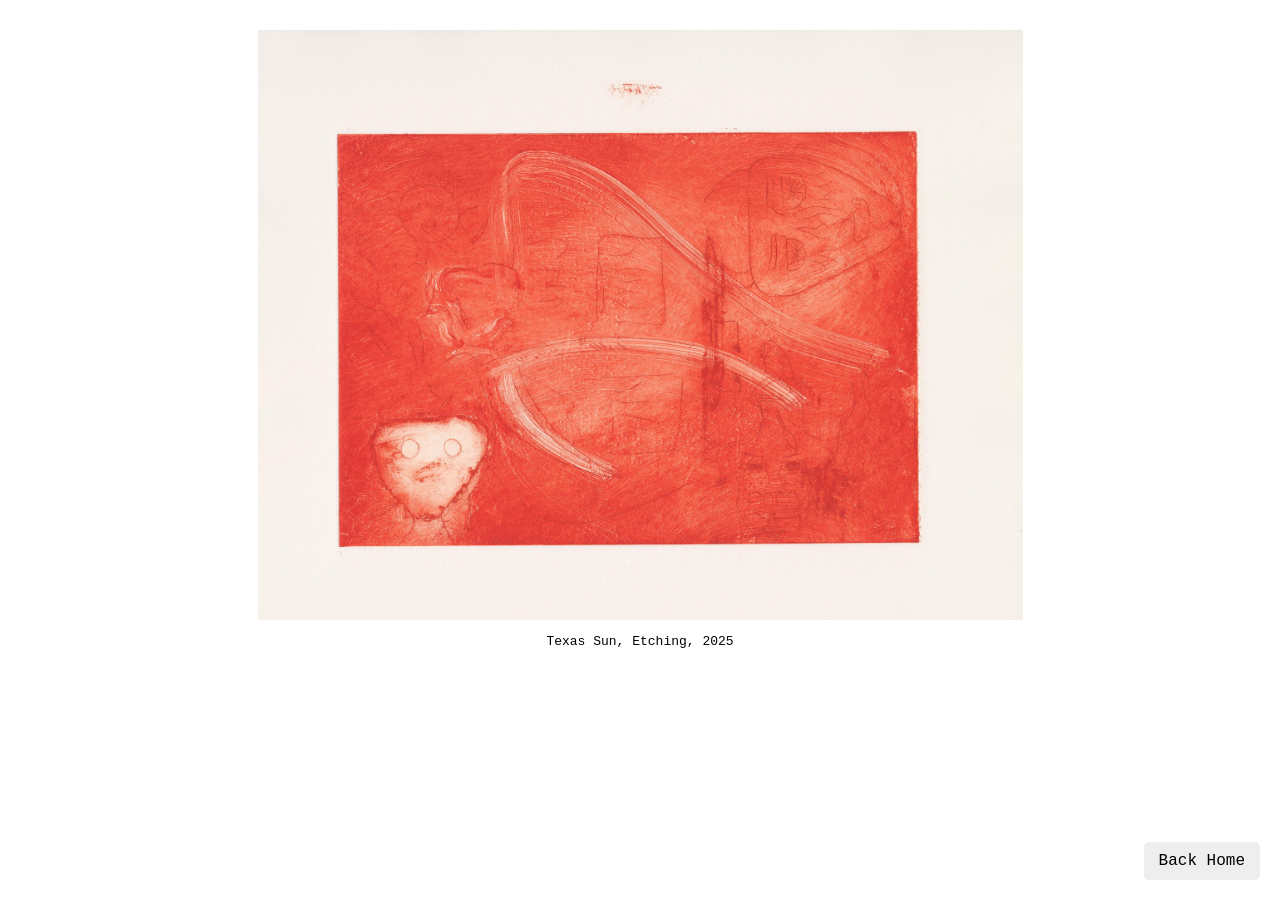
==== art.html @ 3e9b9ac9 "Update art.html" ====
<!DOCTYPE html>
<html lang="de">
<head>
<meta charset="UTF-8">
<meta name="viewport" content="width=device-width, initial-scale=1.0">
<title>Archive</title>

<style>
* {
    box-sizing: border-box;
}

body {
    font-family: "Courier New", monospace;
    margin: 0;
    padding: 30px 15px;
    background: white;
    color: black;
    text-align: center;
}

/* MAIN TITLE */
h1 {
    font-size: 16px;
    font-weight: normal;
    margin: 20px 0 35px;
}

/* CENTRAL IMAGE */
.work {
    width: 100%;
    max-width: 900px;
    margin: 0 auto;
}

.work img {
    display: block;
    width: 85%;
    height: auto;
    margin: 0 auto;
    object-fit: contain;
}

/* TEXT UNDER IMAGE */
.caption {
    font-size: 13px;
    line-height: 1.5;
    margin: 12px auto 0;
    text-align: center;
}

/* BACK HOME BUTTON */
.back-home {
    position: fixed;
    bottom: 20px;
    right: 20px;
    padding: 10px 15px;
    text-decoration: none;
    border-radius: 5px;
    z-index: 1000;
    background-color: #eee;
    color: black;
    transition: background-color 0.3s;
}

.back-home:hover {
    background-color: #ccc;
}

/* MOBILE */
@media (max-width: 600px) {
    body {
        padding: 20px 12px;
    }

    h1 {
        font-size: 25px;
        margin: 20px 0 25px;
    }

    .caption {
        font-size: 12px;
    }

    .back-home {
        bottom: 15px;
        right: 15px;
    }
}
</style>
</head>

<body>


<div class="work">
    <img
        src="src/radierungen/texas_1.jpg"
        alt="Texas Sun"
    >

    <p class="caption">
       Texas Sun, Etching, 2025
    </p>
</div>

<a href="index.html" class="back-home">Back Home</a>

</body>
</html>
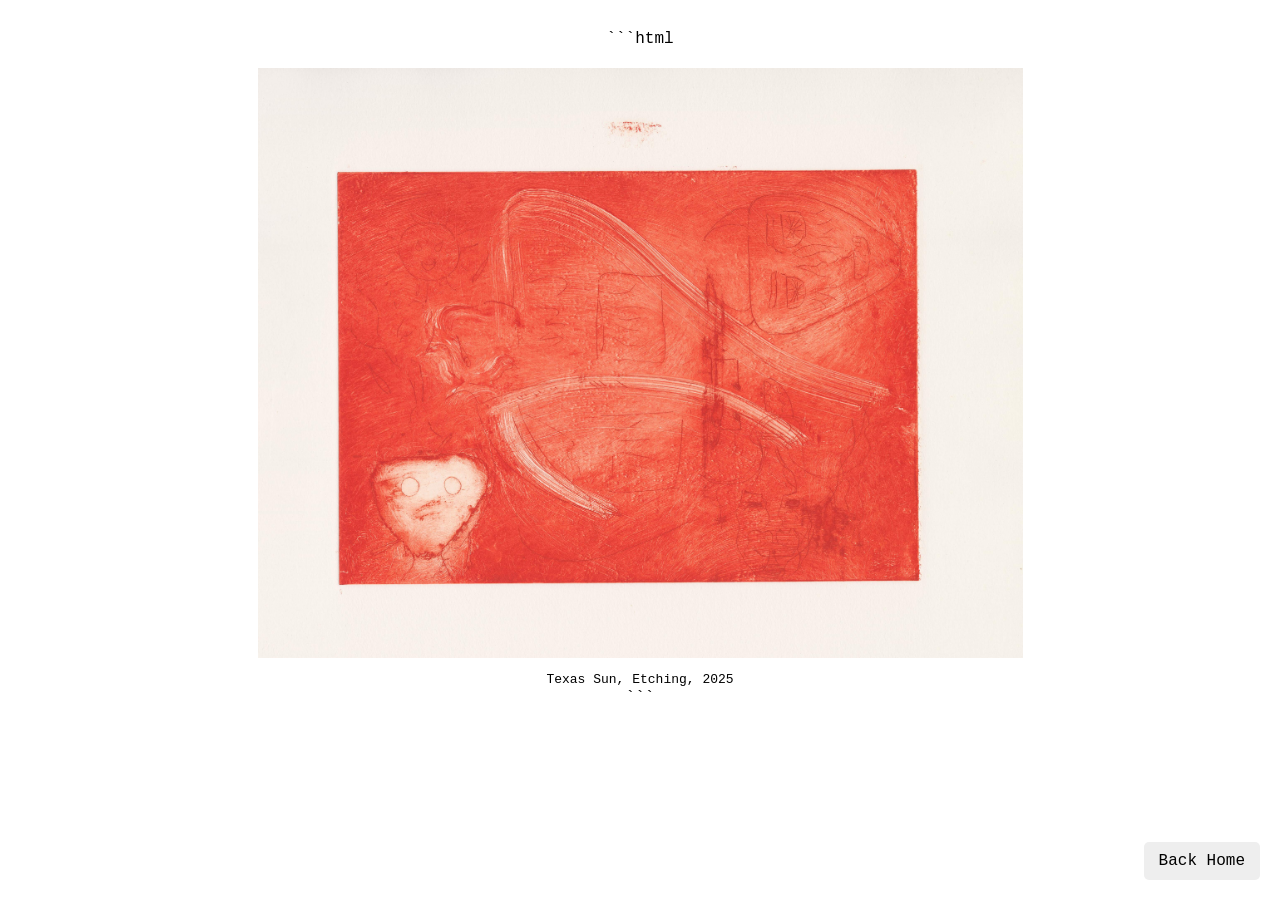
==== commit e80457aa: "Update art.html" ====
--- a/art.html
+++ b/art.html
@@ -1,3 +1,4 @@
+```html
 <!DOCTYPE html>
 <html lang="de">
 <head>
@@ -19,18 +20,20 @@
     text-align: center;
 }
 
-/* MAIN TITLE */
-h1 {
-    font-size: 16px;
-    font-weight: normal;
-    margin: 20px 0 35px;
-}
-
 /* CENTRAL IMAGE */
 .work {
     width: 100%;
     max-width: 900px;
-    margin: 0 auto;
+    margin: 20px auto 0;
+}
+
+.image-button {
+    display: block;
+    width: 100%;
+    padding: 0;
+    border: none;
+    background: none;
+    cursor: pointer;
 }
 
 .work img {
@@ -73,9 +76,8 @@
         padding: 20px 12px;
     }
 
-    h1 {
-        font-size: 25px;
-        margin: 20px 0 25px;
+    .work img {
+        width: 100%;
     }
 
     .caption {
@@ -92,19 +94,63 @@
 
 <body>
 
+<div class="work">
 
-<div class="work">
-    <img
-        src="src/radierungen/texas_1.jpg"
-        alt="Texas Sun"
+    <button
+        type="button"
+        class="image-button"
+        id="nextImage"
+        aria-label="Next image"
     >
+        <img
+            id="galleryImage"
+            src="src/radierungen/texas_1.jpg"
+            alt="Texas Sun"
+        >
+    </button>
 
-    <p class="caption">
-       Texas Sun, Etching, 2025
+    <p class="caption" id="imageCaption">
+        Texas Sun, Etching, 2025
     </p>
+
 </div>
 
 <a href="index.html" class="back-home">Back Home</a>
 
+<script>
+const images = [
+    {
+        src: "src/radierungen/texas_1.jpg",
+        alt: "Texas Sun",
+        caption: "Texas Sun, Etching, 2025"
+    },
+    {
+        src: "src/painting_compilation/spagettieater.jpg",
+        alt: "Texas Sun 2",
+        caption: "Texas Sun 2, Etching, 2025"
+    },
+    {
+        src: "src/dontgiveup/3E4C2886.jpg",
+        alt: "Texas Sun 3",
+        caption: "Texas Sun 3, Etching, 2025"
+    }
+];
+
+let currentIndex = 0;
+
+const galleryImage = document.getElementById("galleryImage");
+const imageCaption = document.getElementById("imageCaption");
+const nextImage = document.getElementById("nextImage");
+
+nextImage.addEventListener("click", function () {
+    currentIndex = (currentIndex + 1) % images.length;
+
+    galleryImage.src = images[currentIndex].src;
+    galleryImage.alt = images[currentIndex].alt;
+    imageCaption.textContent = images[currentIndex].caption;
+});
+</script>
+
 </body>
 </html>
+```
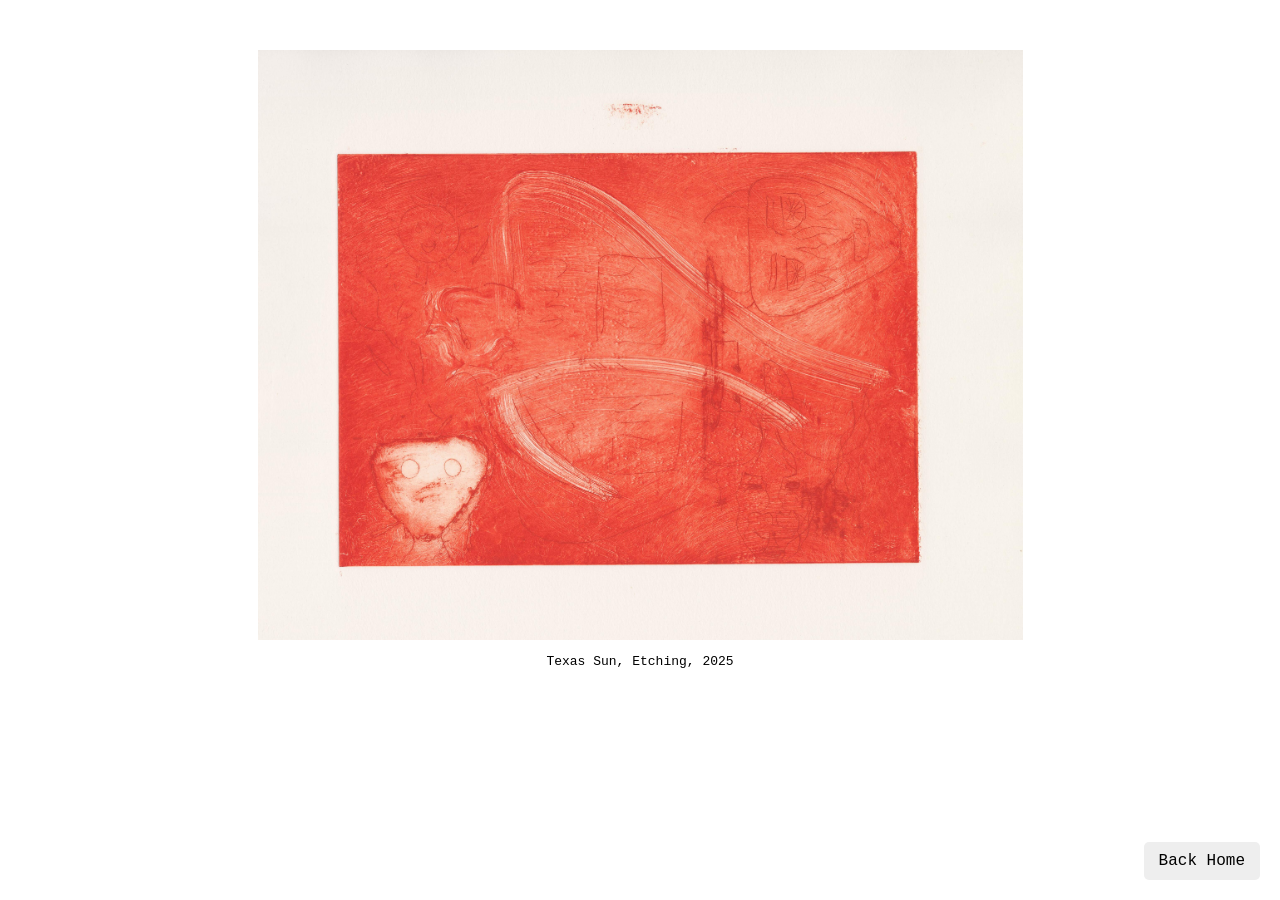
==== commit 0b9a5d16: "Update art.html" ====
--- a/art.html
+++ b/art.html
@@ -1,4 +1,3 @@
-```html
 <!DOCTYPE html>
 <html lang="de">
 <head>
@@ -134,6 +133,38 @@
         alt: "Texas Sun 3",
         caption: "Texas Sun 3, Etching, 2025"
     }
+  {
+        src: "src/dontgiveup/3E4C3156.jpg",
+        alt: "Texas Sun 3",
+        caption: "Texas Sun 3, Etching, 2025"
+    }
+  {
+        src: "src/Scan 10.jpg",
+        alt: "Texas Sun 3",
+        caption: "Texas Sun 3, Etching, 2025"
+    }
+      {
+        src: "src/ghosttown2.jpg",
+        alt: "Texas Sun 3",
+        caption: "Texas Sun 3, Etching, 2025"
+    }
+       {
+        src: "src/hmarriage_closeup.jpeg",
+        alt: "Texas Sun 3",
+        caption: "Texas Sun 3, Etching, 2025"
+    }
+       {
+        src: "src/leibes_2.jpg",
+        alt: "Texas Sun 3",
+        caption: "Texas Sun 3, Etching, 2025"
+    }
+       {
+        src: "src/pirate_1_crazy.jpg",
+        alt: "Texas Sun 3",
+        caption: "Texas Sun 3, Etching, 2025"
+    }
+   
+   
 ];
 
 let currentIndex = 0;
@@ -153,4 +184,4 @@
 
 </body>
 </html>
-```
+
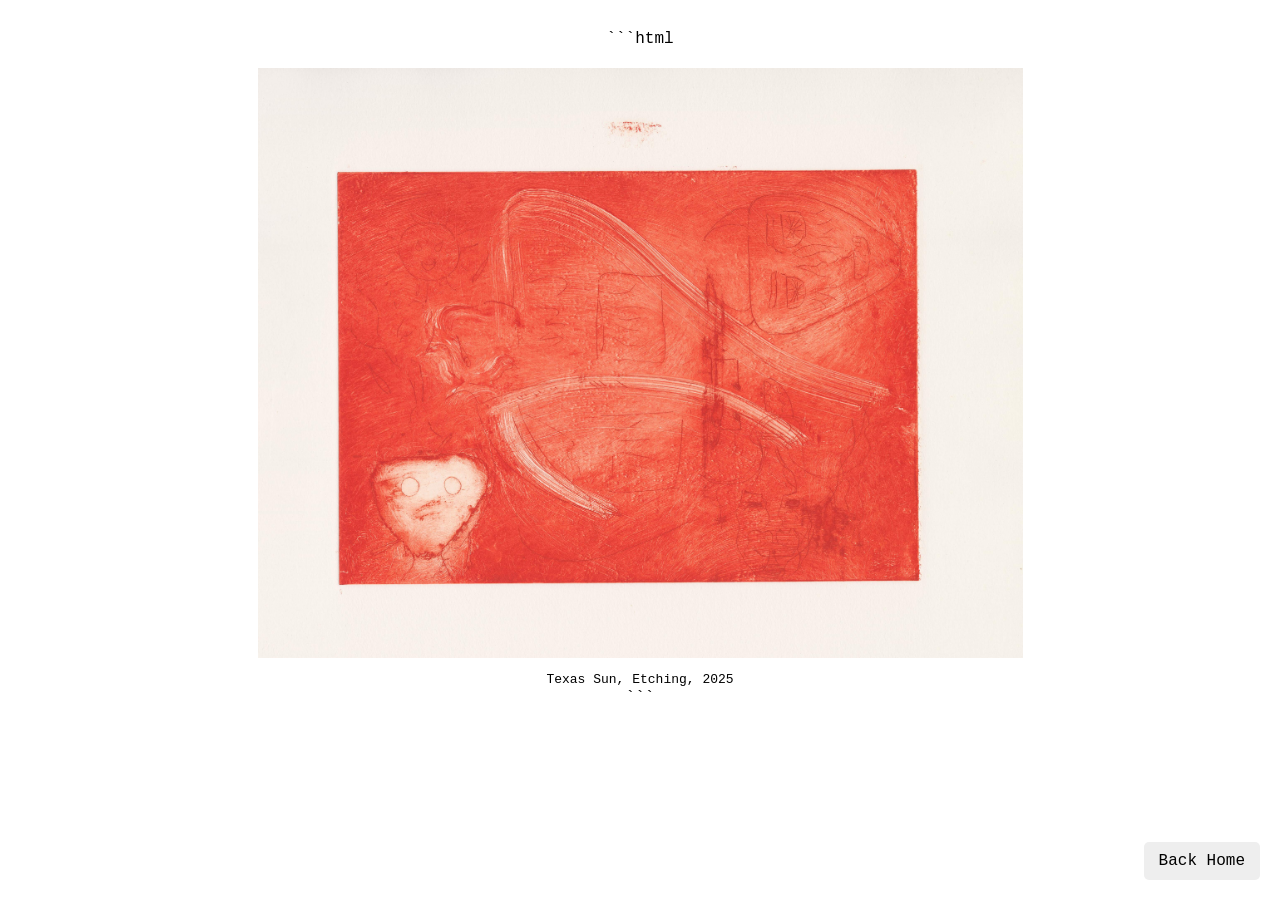
==== commit c9a91ca9: "Update art.html" ====
--- a/art.html
+++ b/art.html
@@ -1,3 +1,4 @@
+```html
 <!DOCTYPE html>
 <html lang="de">
 <head>
@@ -33,6 +34,7 @@
     border: none;
     background: none;
     cursor: pointer;
+    -webkit-tap-highlight-color: transparent;
 }
 
 .work img {
@@ -99,7 +101,7 @@
         type="button"
         class="image-button"
         id="nextImage"
-        aria-label="Next image"
+        aria-label="Nächstes Bild anzeigen"
     >
         <img
             id="galleryImage"
@@ -125,46 +127,44 @@
     },
     {
         src: "src/painting_compilation/spagettieater.jpg",
-        alt: "Texas Sun 2",
-        caption: "Texas Sun 2, Etching, 2025"
+        alt: "Spagettieater",
+        caption: "Spagettieater, Silkscreenprint and oil on Linen, 2025"
     },
     {
         src: "src/dontgiveup/3E4C2886.jpg",
-        alt: "Texas Sun 3",
-        caption: "Texas Sun 3, Etching, 2025"
+        alt: "Don't give up, you've got the music in you",
+        caption: "Don't give up, you've got the music in you, 2026"
+    },
+    {
+        src: "src/dontgiveup/3E4C3156.jpg",
+        alt: "Don't give up, you've got the music in you",
+        caption: "Don't give up, you've got the music in you, 2026"
+    },
+    {
+        src: "src/Scan 10.jpg",
+        alt: "Scan 10",
+        caption: "Scan 10"
+    },
+    {
+        src: "src/ghosttown2.jpg",
+        alt: "Ghost City",
+        caption: "Ghost City – Hope Town, 2026"
+    },
+    {
+        src: "src/hmarriage_closeup.jpeg",
+        alt: "H Marriage",
+        caption: "H Marriage, 2026"
+    },
+    {
+        src: "src/leibes_2.jpg",
+        alt: "Die besten Leibesübungen",
+        caption: "Die besten Leibesübungen, 2023"
+    },
+    {
+        src: "src/pirate_1_crazy.jpg",
+        alt: "Pirate",
+        caption: "Pirate"
     }
-  {
-        src: "src/dontgiveup/3E4C3156.jpg",
-        alt: "Texas Sun 3",
-        caption: "Texas Sun 3, Etching, 2025"
-    }
-  {
-        src: "src/Scan 10.jpg",
-        alt: "Texas Sun 3",
-        caption: "Texas Sun 3, Etching, 2025"
-    }
-      {
-        src: "src/ghosttown2.jpg",
-        alt: "Texas Sun 3",
-        caption: "Texas Sun 3, Etching, 2025"
-    }
-       {
-        src: "src/hmarriage_closeup.jpeg",
-        alt: "Texas Sun 3",
-        caption: "Texas Sun 3, Etching, 2025"
-    }
-       {
-        src: "src/leibes_2.jpg",
-        alt: "Texas Sun 3",
-        caption: "Texas Sun 3, Etching, 2025"
-    }
-       {
-        src: "src/pirate_1_crazy.jpg",
-        alt: "Texas Sun 3",
-        caption: "Texas Sun 3, Etching, 2025"
-    }
-   
-   
 ];
 
 let currentIndex = 0;
@@ -184,4 +184,4 @@
 
 </body>
 </html>
-
+```
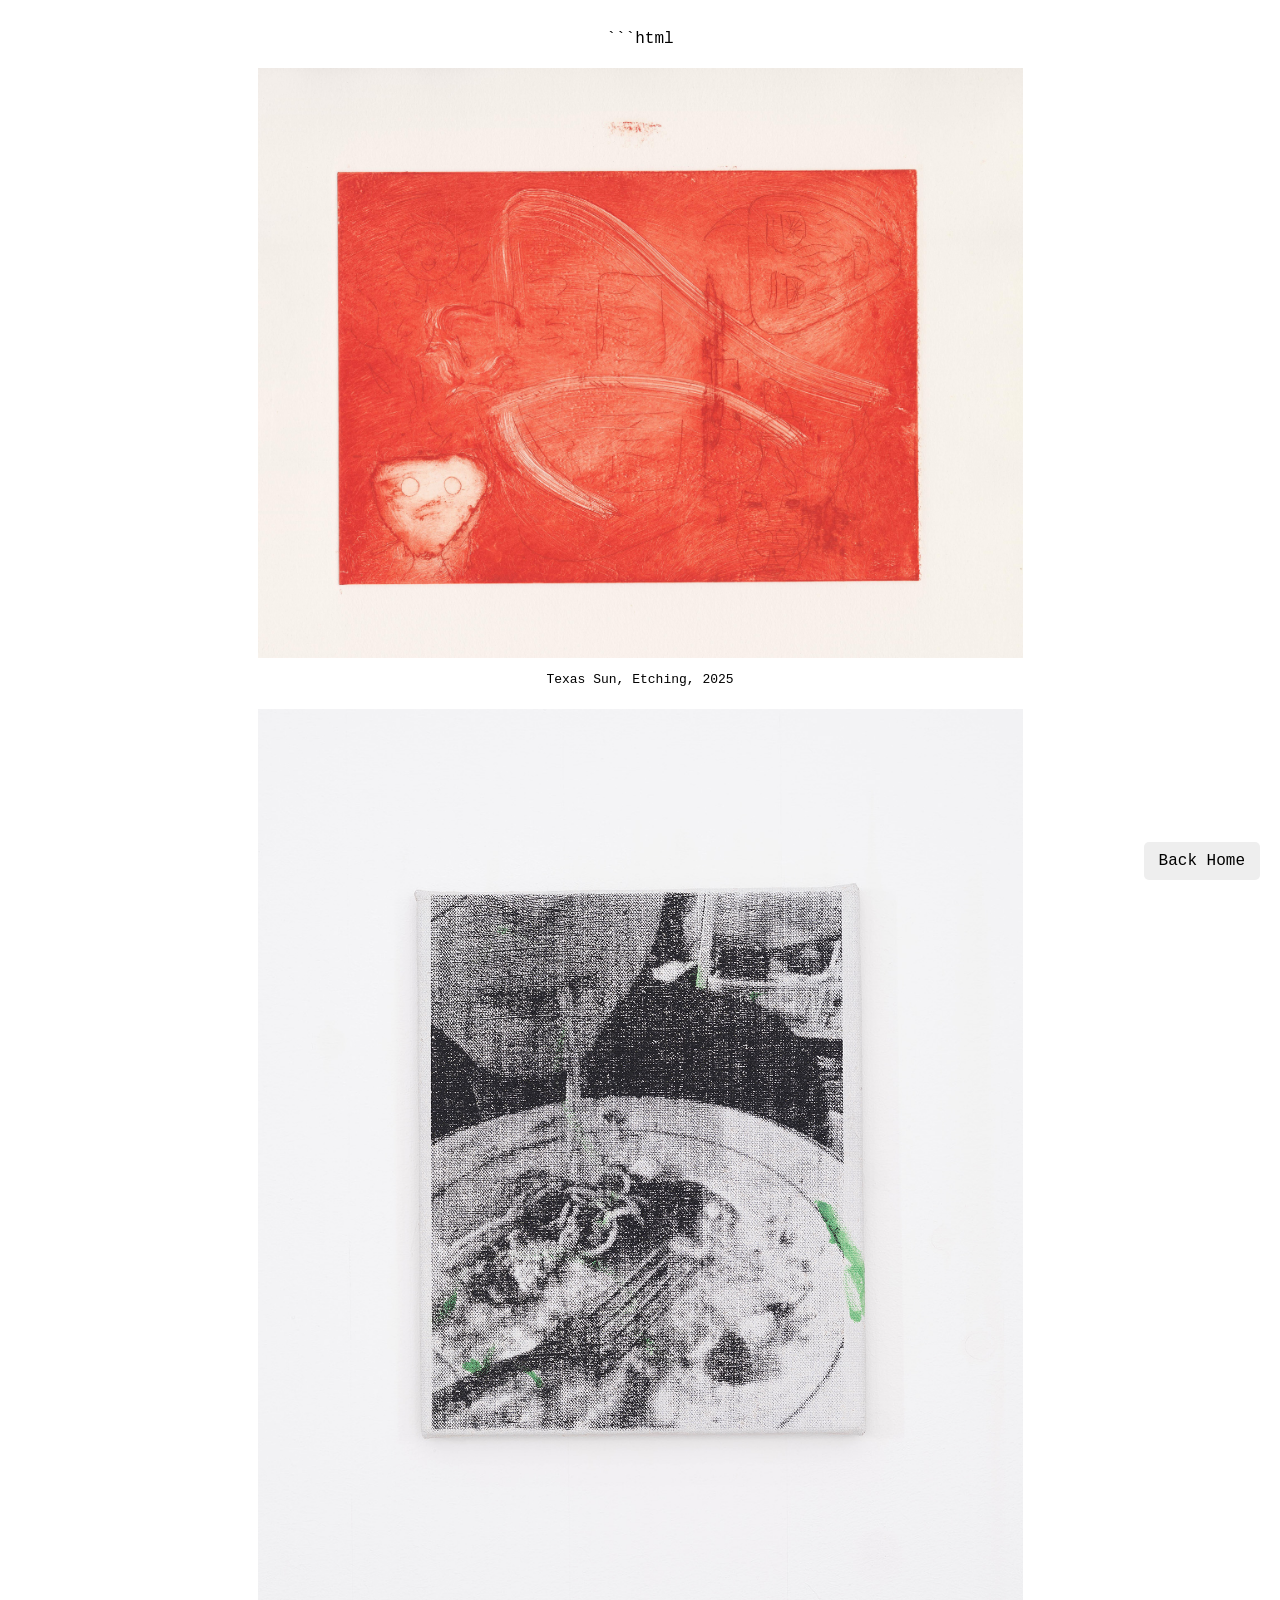
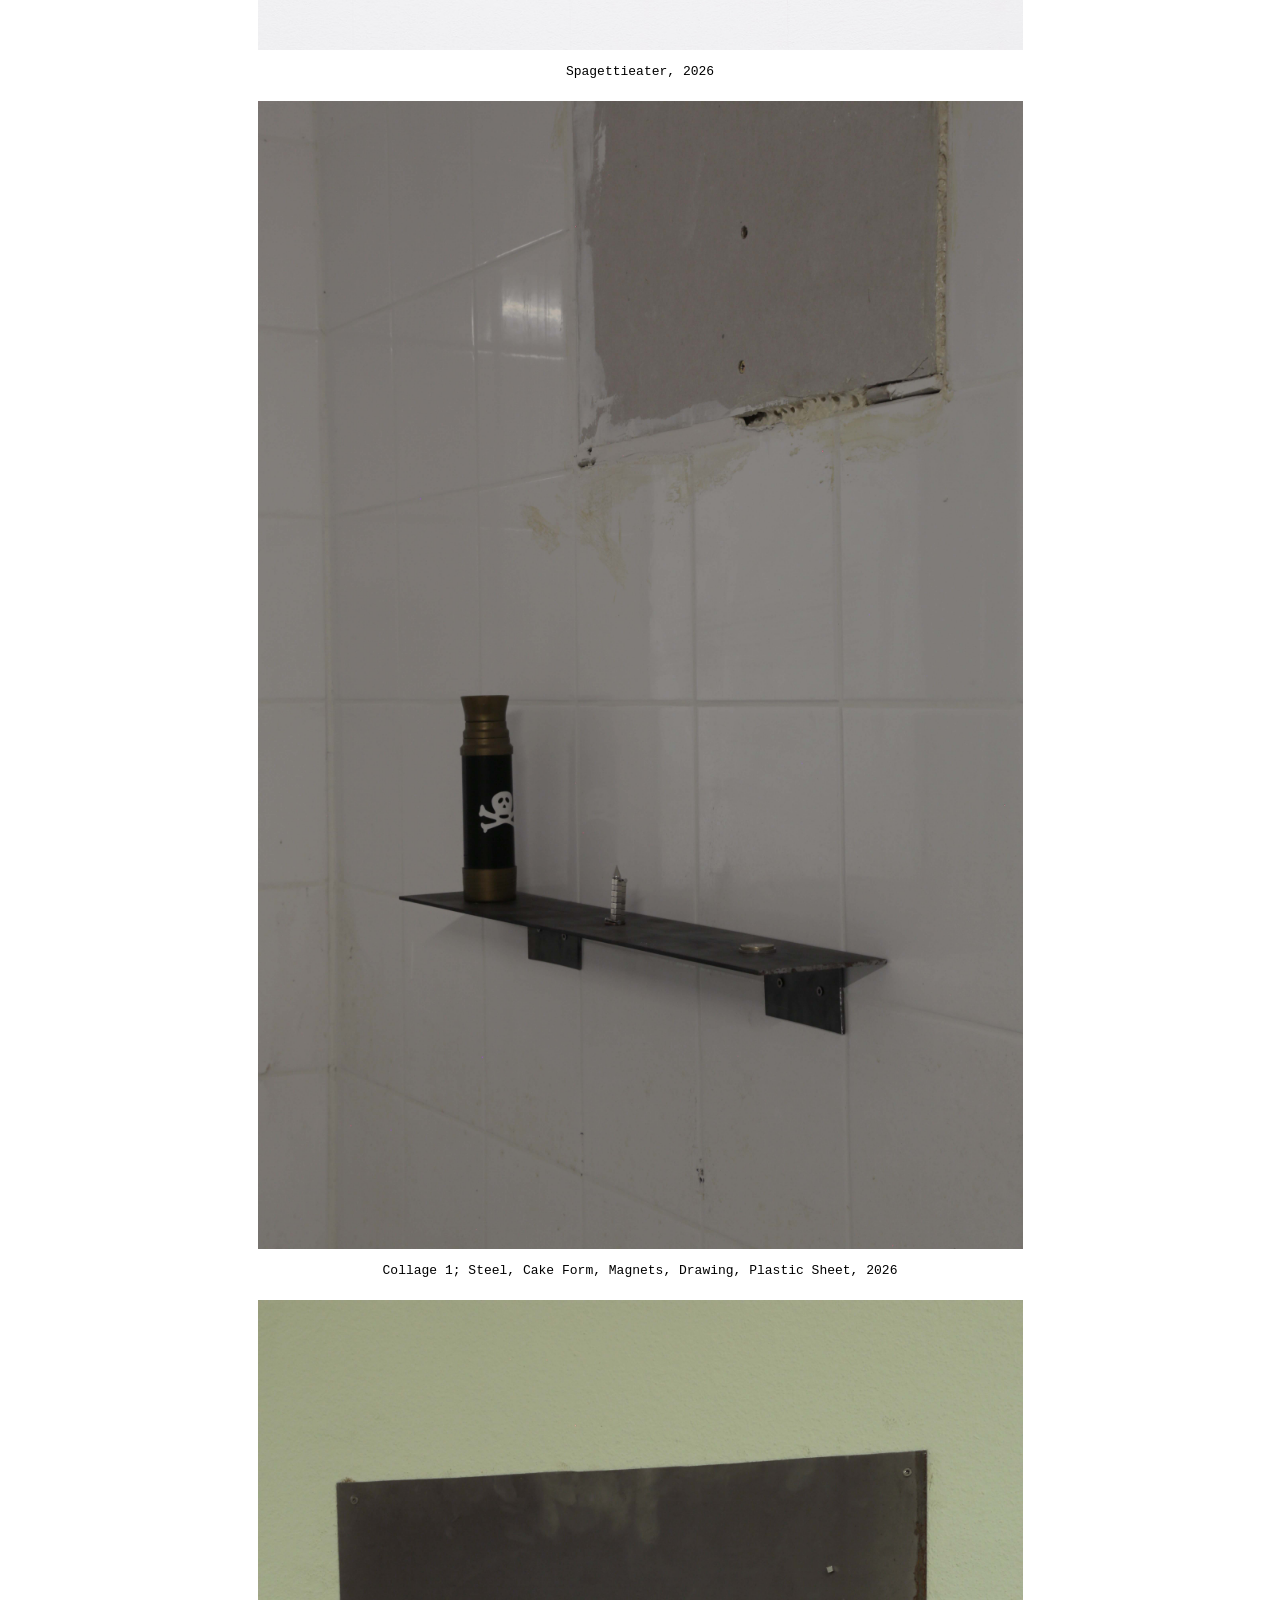
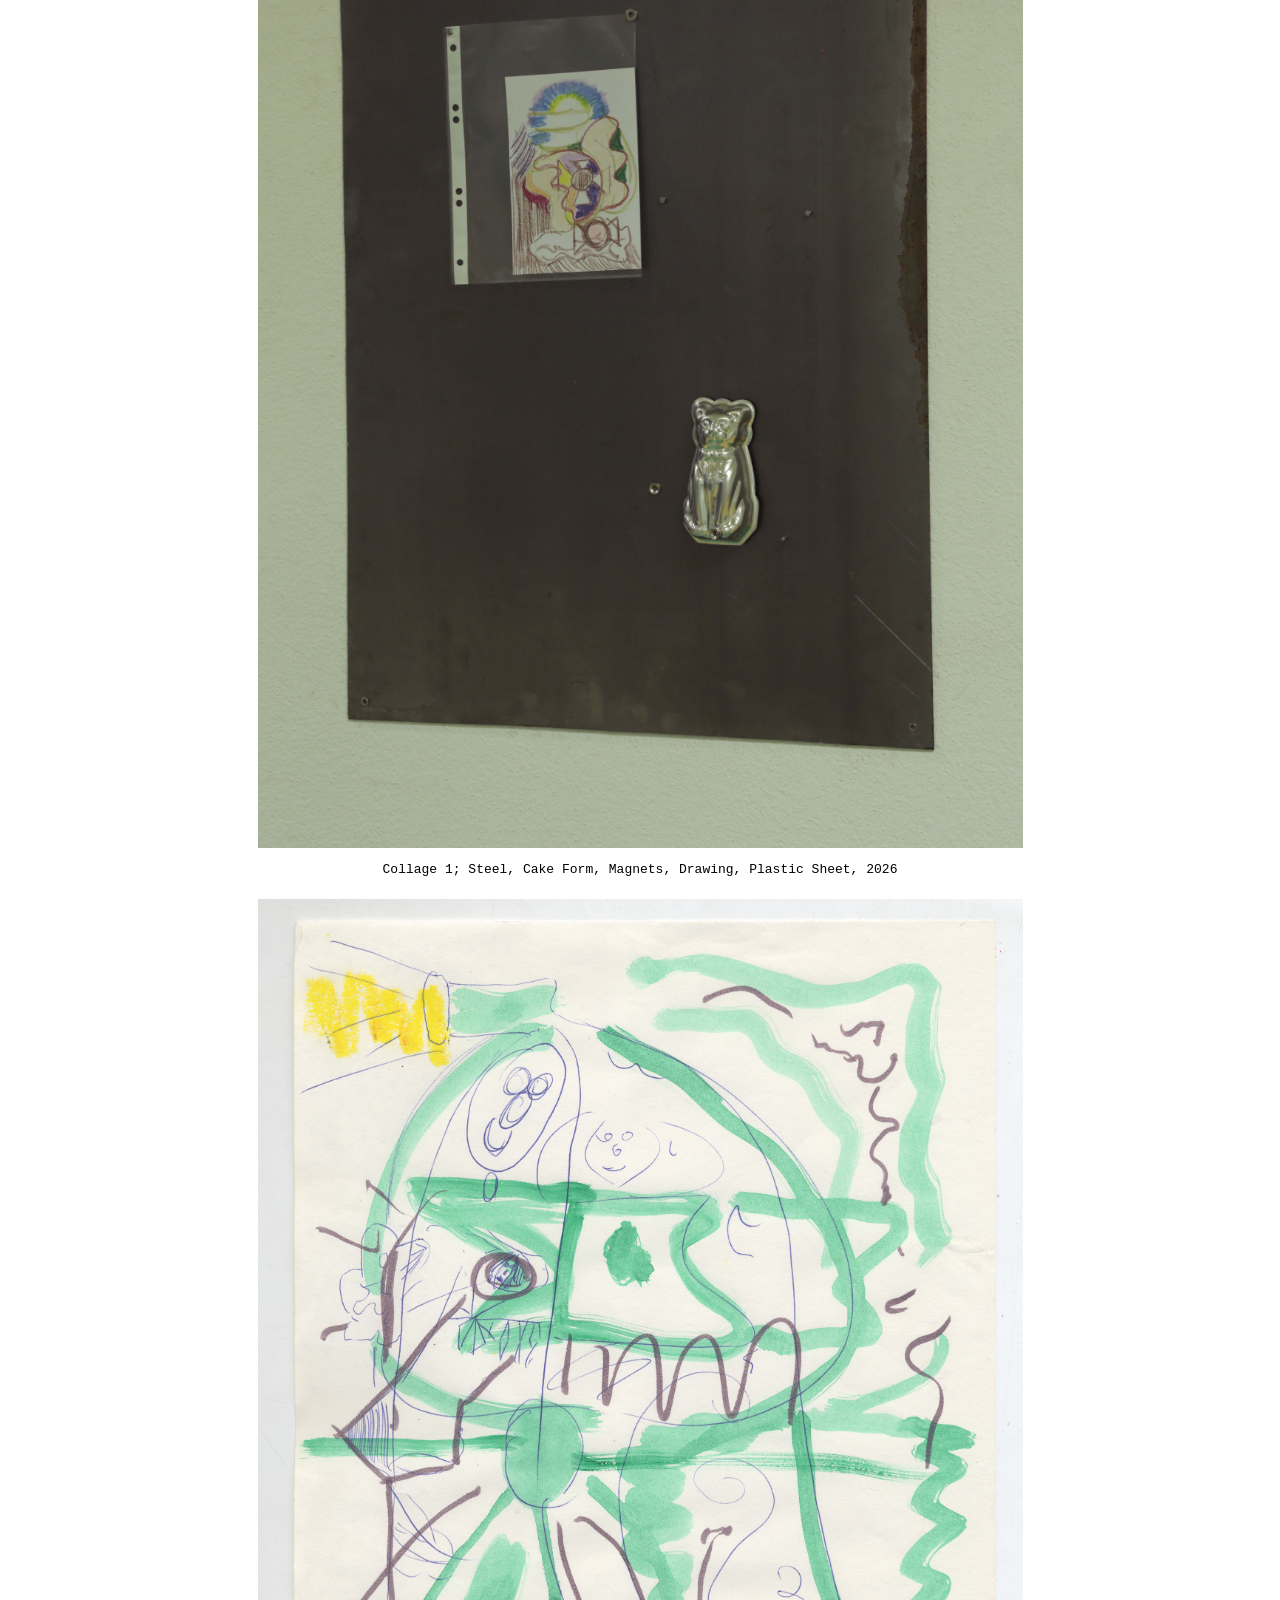
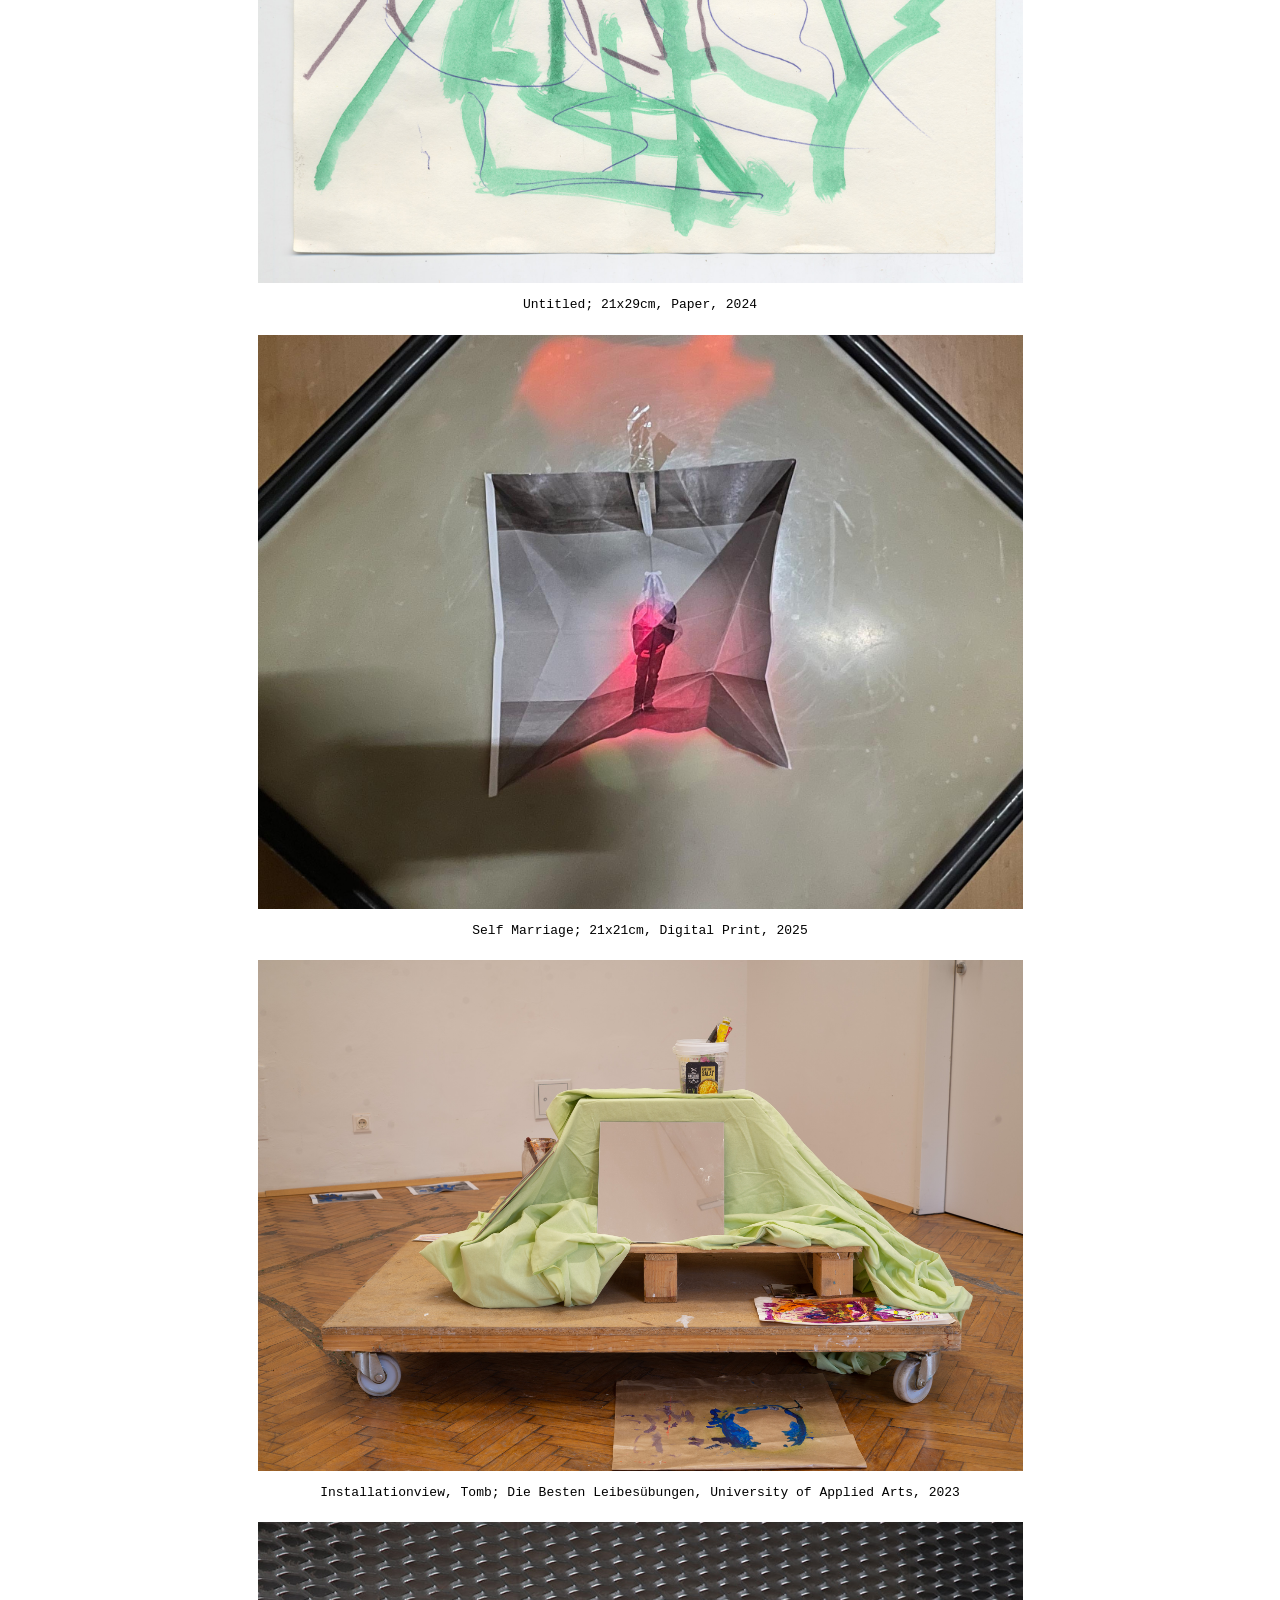
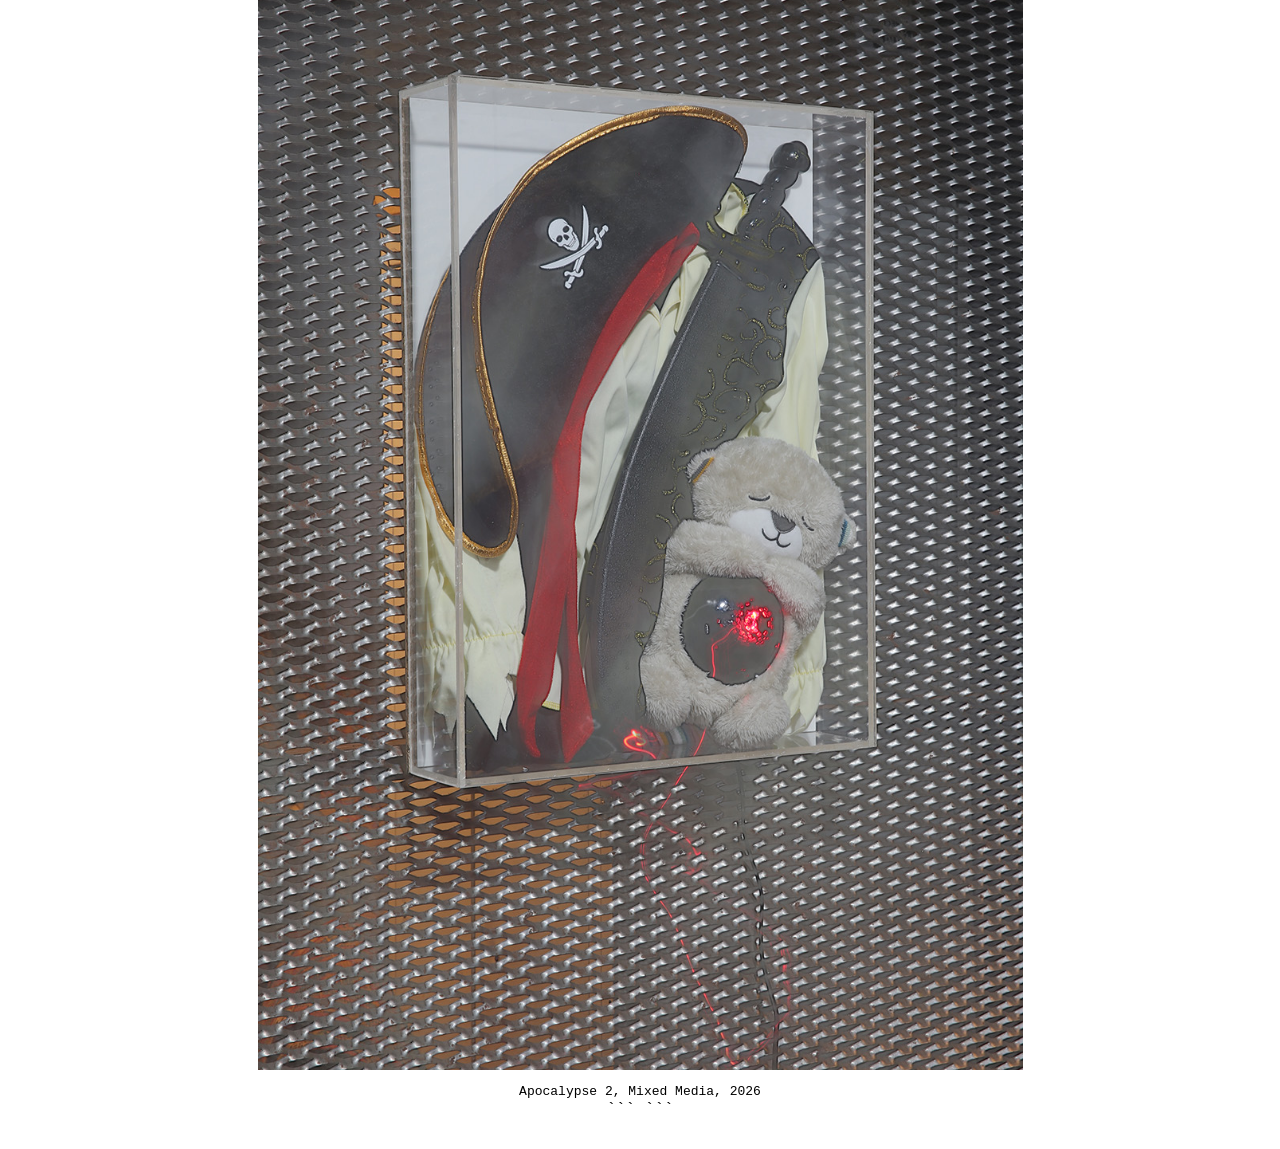
==== commit cd7dc08f: "Update art.html" ====
--- a/art.html
+++ b/art.html
@@ -116,7 +116,160 @@
 
 </div>
 
+<div class="work">
+
+    <button
+        type="button"
+        class="image-button"
+        id="nextImage"
+        aria-label="Nächstes Bild anzeigen"
+    >
+        <img
+            id="galleryImage"
+            src="src/painting_compilation/spagettieater.jpg"
+            alt="Spagettieater, 2026"
+        >
+    </button>
+
+    <p class="caption" id="imageCaption">
+        Spagettieater, 2026
+    </p>
+
+</div>  
+
+
+
+    <div class="work">
+
+    <button
+        type="button"
+        class="image-button"
+        id="nextImage"
+        aria-label="Nächstes Bild anzeigen"
+    >
+        <img
+            id="galleryImage"
+            src="src/dontgiveup/3E4C2886.jpg"
+            alt="Collage 1, Steel, Cake Form, Magnets, Drawing, Plastic Sheet, 2026"
+        >
+    </button>
+
+    <p class="caption" id="imageCaption">
+        Collage 1; Steel, Cake Form, Magnets, Drawing, Plastic Sheet, 2026
+    </p>
+
+</div> 
+
+
+    <div class="work">
+
+    <button
+        type="button"
+        class="image-button"
+        id="nextImage"
+        aria-label="Nächstes Bild anzeigen"
+    >
+        <img
+            id="galleryImage"
+            src="src/dontgiveup/3E4C3156.jpg"
+            alt="Collage 1, Steel, Cake Form, Magnets, Drawing, Plastic Sheet, 2026"
+        >
+    </button>
+
+    <p class="caption" id="imageCaption">
+        Collage 1; Steel, Cake Form, Magnets, Drawing, Plastic Sheet, 2026
+    </p>
+
+</div>  
+
+        <div class="work">
+
+    <button
+        type="button"
+        class="image-button"
+        id="nextImage"
+        aria-label="Nächstes Bild anzeigen"
+    >
+        <img
+            id="galleryImage"
+            src="src/Scan 10.jpg"
+            alt="Untitled, 21x29cm, Paper, 2024"
+        >
+    </button>
+
+    <p class="caption" id="imageCaption">
+        Untitled; 21x29cm, Paper, 2024
+    </p>
+
+</div>   
+
+           <div class="work">
+
+    <button
+        type="button"
+        class="image-button"
+        id="nextImage"
+        aria-label="Nächstes Bild anzeigen"
+    >
+        <img
+            id="galleryImage"
+            src="src/hmarriage_closeup.jpeg"
+            alt="Self Marriage; 21x21cm, Digital Print, 2025"
+        >
+    </button>
+
+    <p class="caption" id="imageCaption">
+        Self Marriage; 21x21cm, Digital Print, 2025
+    </p>
+
+</div>   
+
+
+        <div class="work">
+
+    <button
+        type="button"
+        class="image-button"
+        id="nextImage"
+        aria-label="Nächstes Bild anzeigen"
+    >
+        <img
+            id="galleryImage"
+            src="src/leibes_2.jpg"
+            alt="Installationview, Tomb; Die Besten Leibesübungen, University of Applied Arts, 2023"
+        >
+    </button>
+
+    <p class="caption" id="imageCaption">
+        Installationview, Tomb; Die Besten Leibesübungen, University of Applied Arts, 2023
+    </p>
+
+</div>  
+
+
+     <div class="work">
+
+    <button
+        type="button"
+        class="image-button"
+        id="nextImage"
+        aria-label="Nächstes Bild anzeigen"
+    >
+        <img
+            id="galleryImage"
+            src="src/pirate_1_crazy.jpg"
+            alt="Apocalypse 2, Mixed Media, 2026"
+        >
+    </button>
+
+    <p class="caption" id="imageCaption">
+        Apocalypse 2, Mixed Media, 2026
+    </p>
+
+</div>  
+
 <a href="index.html" class="back-home">Back Home</a>
+
 
 <script>
 const images = [
@@ -174,13 +327,26 @@
 const nextImage = document.getElementById("nextImage");
 
 nextImage.addEventListener("click", function () {
-    currentIndex = (currentIndex + 1) % images.length;
-
-    galleryImage.src = images[currentIndex].src;
-    galleryImage.alt = images[currentIndex].alt;
-    imageCaption.textContent = images[currentIndex].caption;
+    const nextIndex = (currentIndex + 1) % images.length;
+    const next = images[nextIndex];
+
+    const preload = new Image();
+
+    preload.onload = function () {
+        galleryImage.src = next.src;
+        galleryImage.alt = next.alt;
+        imageCaption.textContent = next.caption;
+        currentIndex = nextIndex;
+    };
+
+    preload.onerror = function () {
+        alert("Bild konnte nicht geladen werden: " + next.src);
+    };
+
+    preload.src = next.src;
 });
 </script>
+```
 
 </body>
 </html>
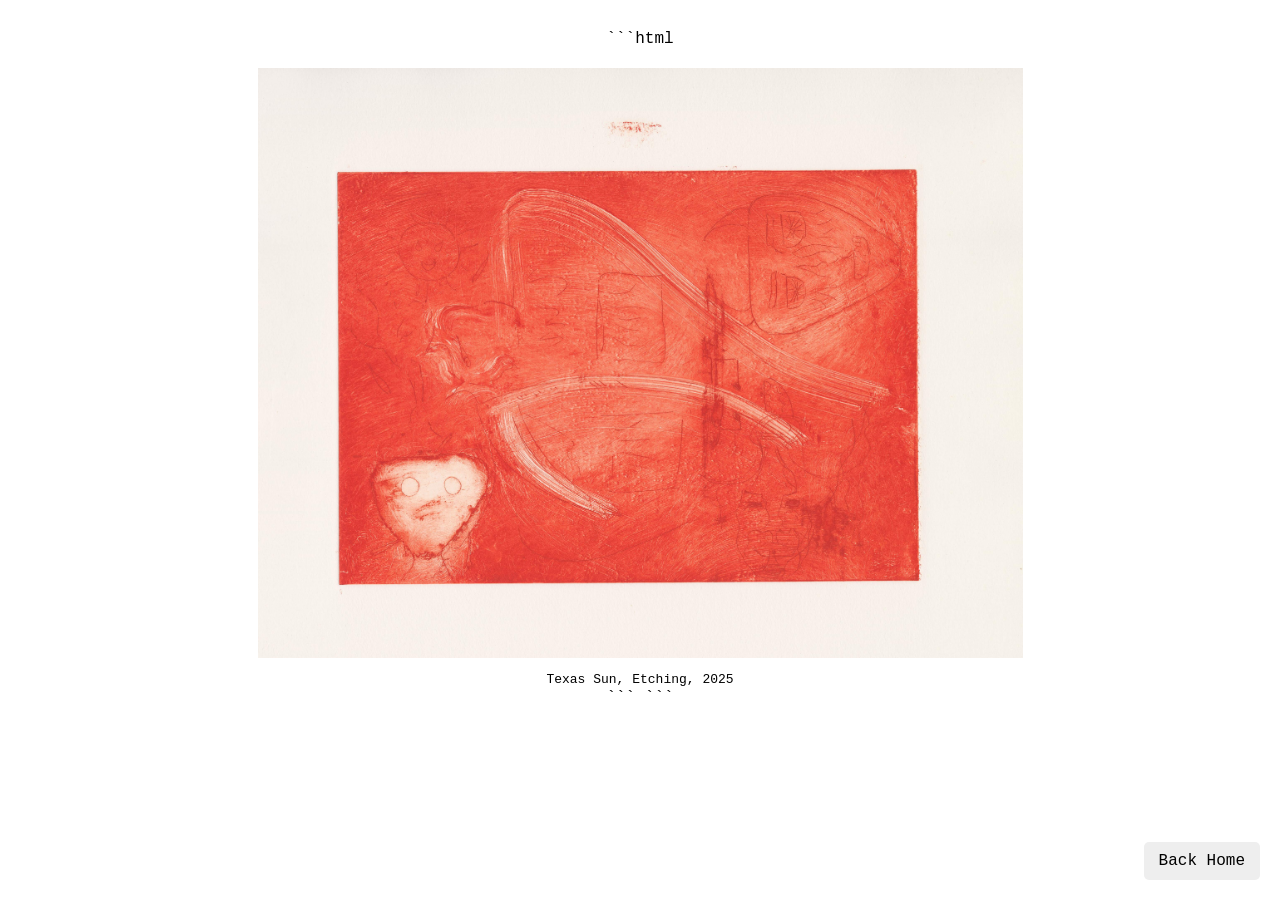
==== commit 82021ff4: "Update art.html" ====
--- a/art.html
+++ b/art.html
@@ -116,157 +116,6 @@
 
 </div>
 
-<div class="work">
-
-    <button
-        type="button"
-        class="image-button"
-        id="nextImage"
-        aria-label="Nächstes Bild anzeigen"
-    >
-        <img
-            id="galleryImage"
-            src="src/painting_compilation/spagettieater.jpg"
-            alt="Spagettieater, 2026"
-        >
-    </button>
-
-    <p class="caption" id="imageCaption">
-        Spagettieater, 2026
-    </p>
-
-</div>  
-
-
-
-    <div class="work">
-
-    <button
-        type="button"
-        class="image-button"
-        id="nextImage"
-        aria-label="Nächstes Bild anzeigen"
-    >
-        <img
-            id="galleryImage"
-            src="src/dontgiveup/3E4C2886.jpg"
-            alt="Collage 1, Steel, Cake Form, Magnets, Drawing, Plastic Sheet, 2026"
-        >
-    </button>
-
-    <p class="caption" id="imageCaption">
-        Collage 1; Steel, Cake Form, Magnets, Drawing, Plastic Sheet, 2026
-    </p>
-
-</div> 
-
-
-    <div class="work">
-
-    <button
-        type="button"
-        class="image-button"
-        id="nextImage"
-        aria-label="Nächstes Bild anzeigen"
-    >
-        <img
-            id="galleryImage"
-            src="src/dontgiveup/3E4C3156.jpg"
-            alt="Collage 1, Steel, Cake Form, Magnets, Drawing, Plastic Sheet, 2026"
-        >
-    </button>
-
-    <p class="caption" id="imageCaption">
-        Collage 1; Steel, Cake Form, Magnets, Drawing, Plastic Sheet, 2026
-    </p>
-
-</div>  
-
-        <div class="work">
-
-    <button
-        type="button"
-        class="image-button"
-        id="nextImage"
-        aria-label="Nächstes Bild anzeigen"
-    >
-        <img
-            id="galleryImage"
-            src="src/Scan 10.jpg"
-            alt="Untitled, 21x29cm, Paper, 2024"
-        >
-    </button>
-
-    <p class="caption" id="imageCaption">
-        Untitled; 21x29cm, Paper, 2024
-    </p>
-
-</div>   
-
-           <div class="work">
-
-    <button
-        type="button"
-        class="image-button"
-        id="nextImage"
-        aria-label="Nächstes Bild anzeigen"
-    >
-        <img
-            id="galleryImage"
-            src="src/hmarriage_closeup.jpeg"
-            alt="Self Marriage; 21x21cm, Digital Print, 2025"
-        >
-    </button>
-
-    <p class="caption" id="imageCaption">
-        Self Marriage; 21x21cm, Digital Print, 2025
-    </p>
-
-</div>   
-
-
-        <div class="work">
-
-    <button
-        type="button"
-        class="image-button"
-        id="nextImage"
-        aria-label="Nächstes Bild anzeigen"
-    >
-        <img
-            id="galleryImage"
-            src="src/leibes_2.jpg"
-            alt="Installationview, Tomb; Die Besten Leibesübungen, University of Applied Arts, 2023"
-        >
-    </button>
-
-    <p class="caption" id="imageCaption">
-        Installationview, Tomb; Die Besten Leibesübungen, University of Applied Arts, 2023
-    </p>
-
-</div>  
-
-
-     <div class="work">
-
-    <button
-        type="button"
-        class="image-button"
-        id="nextImage"
-        aria-label="Nächstes Bild anzeigen"
-    >
-        <img
-            id="galleryImage"
-            src="src/pirate_1_crazy.jpg"
-            alt="Apocalypse 2, Mixed Media, 2026"
-        >
-    </button>
-
-    <p class="caption" id="imageCaption">
-        Apocalypse 2, Mixed Media, 2026
-    </p>
-
-</div>  
 
 <a href="index.html" class="back-home">Back Home</a>
 
@@ -285,18 +134,18 @@
     },
     {
         src: "src/dontgiveup/3E4C2886.jpg",
-        alt: "Don't give up, you've got the music in you",
-        caption: "Don't give up, you've got the music in you, 2026"
+        alt: "Collage 1",
+        caption: "Collage 1; Steel, Cake Form, Magnets, Drawing, Plastic Sheet, 2026"
     },
     {
         src: "src/dontgiveup/3E4C3156.jpg",
-        alt: "Don't give up, you've got the music in you",
-        caption: "Don't give up, you've got the music in you, 2026"
+        alt: "Collage 1",
+        caption: "Collage 1; Steel, Cake Form, Magnets, Drawing, Plastic Sheet, 2026"
     },
     {
         src: "src/Scan 10.jpg",
-        alt: "Scan 10",
-        caption: "Scan 10"
+        alt: "Untitled",
+        caption: "Untitled; 21x29cm, Paper, 2024"
     },
     {
         src: "src/ghosttown2.jpg",
@@ -305,18 +154,18 @@
     },
     {
         src: "src/hmarriage_closeup.jpeg",
-        alt: "H Marriage",
-        caption: "H Marriage, 2026"
+        alt: "Self Marriage",
+        caption: "Self Marriage; 21x21cm, Digital Print, 2025"
     },
     {
         src: "src/leibes_2.jpg",
-        alt: "Die besten Leibesübungen",
-        caption: "Die besten Leibesübungen, 2023"
+        alt: "Installationview",
+        caption: "Installationview, Tomb; Die Besten Leibesübungen, University of Applied Arts, 2023"
     },
     {
         src: "src/pirate_1_crazy.jpg",
-        alt: "Pirate",
-        caption: "Pirate"
+        alt: "Apocalypse 2",
+        caption: "Apocalypse 2; Mixed Media, 2026"
     }
 ];
 
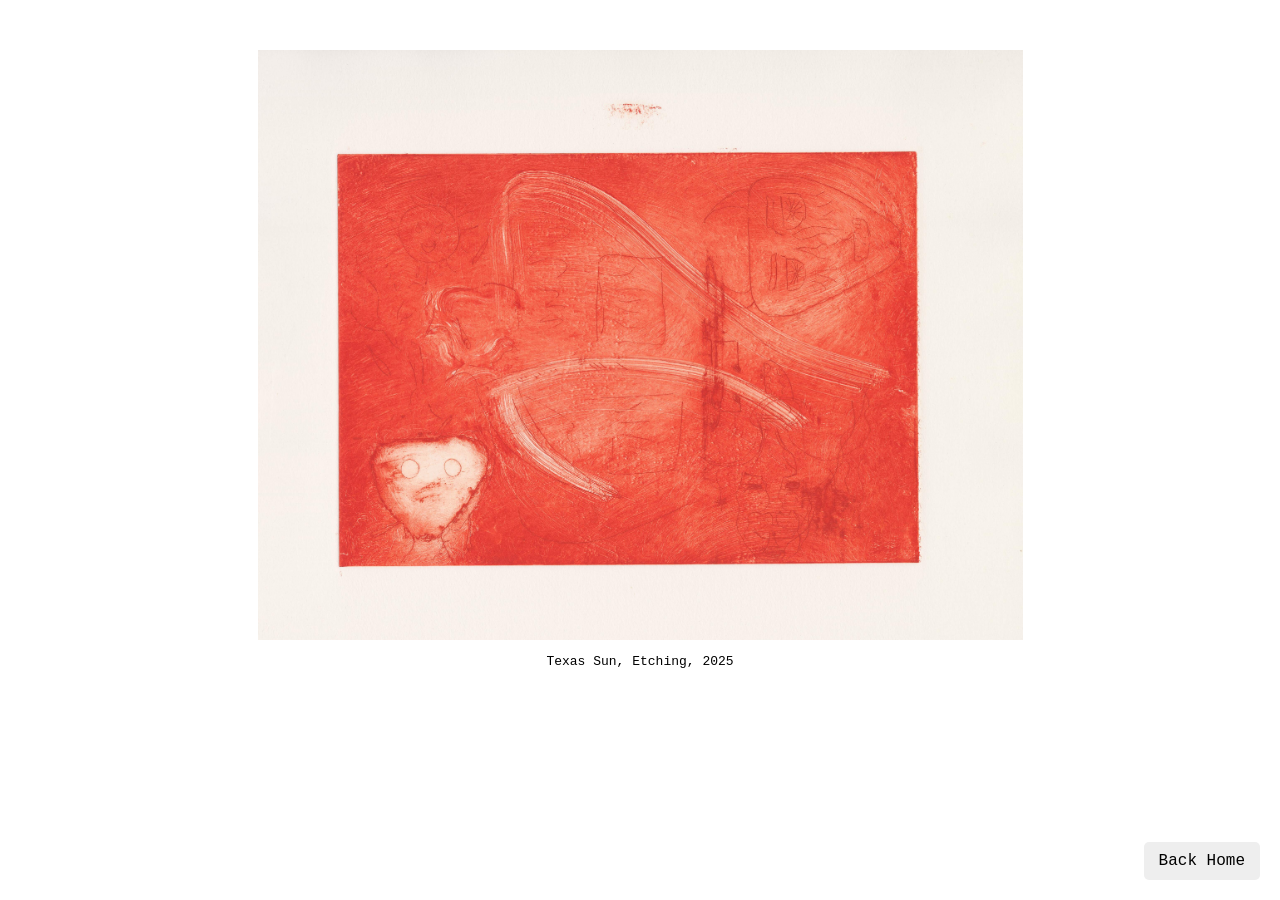
==== commit 794286fe: "Update art.html" ====
--- a/art.html
+++ b/art.html
@@ -1,4 +1,3 @@
-```html
 <!DOCTYPE html>
 <html lang="de">
 <head>
@@ -195,8 +194,7 @@
     preload.src = next.src;
 });
 </script>
-```
 
 </body>
 </html>
-```
+
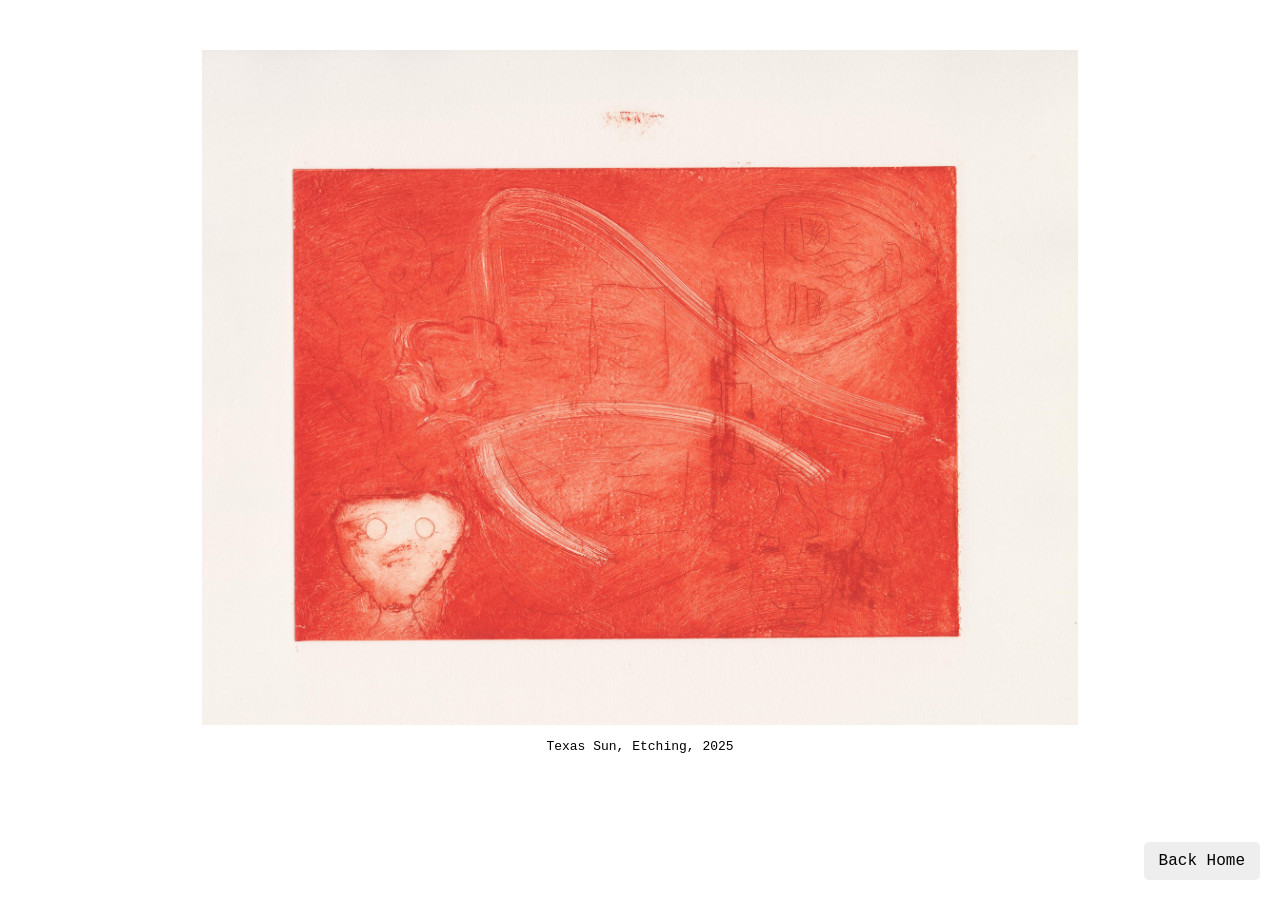
==== commit 37c8e9bc: "Update art.html" ====
--- a/art.html
+++ b/art.html
@@ -38,10 +38,12 @@
 
 .work img {
     display: block;
-    width: 85%;
+    width: auto;
     height: auto;
+    max-width: 85vw;
+    max-height: 75vh;
+    object-fit: contain;
     margin: 0 auto;
-    object-fit: contain;
 }
 
 /* TEXT UNDER IMAGE */
